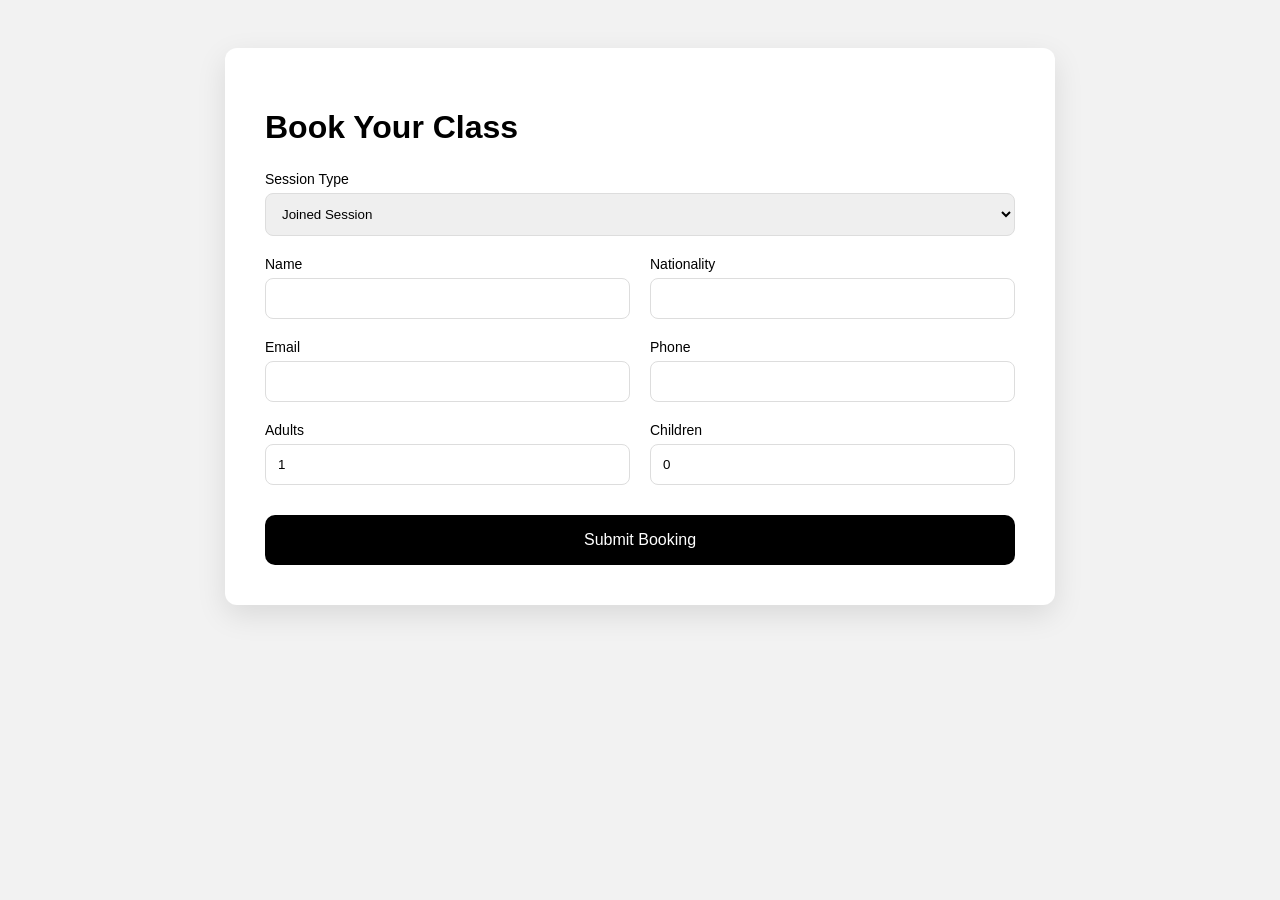
==== booking.html @ 8e8c26bf "Update booking.html" ====
<!DOCTYPE html>
<html>
<head>

<meta charset="UTF-8">
<title>Book Your Class</title>

<style>

body{
font-family: Arial;
background:#f2f2f2;
padding:40px;
}

.container{
max-width:750px;
margin:auto;
background:white;
padding:40px;
border-radius:12px;
box-shadow:0 10px 30px rgba(0,0,0,0.1);
}

h1{
margin-bottom:25px;
}

label{
font-size:14px;
margin-bottom:6px;
}

.grid{
display:grid;
grid-template-columns:1fr 1fr;
gap:20px;
margin-top:20px;
}

.field{
display:flex;
flex-direction:column;
}

input,select{
padding:12px;
border:1px solid #ddd;
border-radius:8px;
width:100%;
box-sizing:border-box;
}

button{
width:100%;
padding:16px;
margin-top:30px;
background:black;
color:white;
border:none;
border-radius:10px;
font-size:16px;
cursor:pointer;
}

button:disabled{
background:#999;
cursor:not-allowed;
}

#overlay{
position:fixed;
top:0;
left:0;
width:100%;
height:100%;
background:rgba(0,0,0,0.6);
display:none;
align-items:center;
justify-content:center;
color:white;
font-size:20px;
z-index:9999;
}

/* Mobile */

@media (max-width:600px){

.grid{
grid-template-columns:1fr;
}

}

</style>

</head>

<body>

<div class="container">

<h1>Book Your Class</h1>

<form id="bookingForm">

<input type="hidden" id="classID">
<input type="hidden" id="bookingDate">
<input type="hidden" id="bookingTime">

<div class="field">

<label>Session Type</label>

<select id="sessionType">
<option value="CLS001">Joined Session</option>
<option value="PRIVATE">Private Session</option>
</select>

</div>

<div class="grid">

<div class="field">
<label>Name</label>
<input type="text" id="name" required>
</div>

<div class="field">
<label>Nationality</label>
<input type="text" id="nationality">
</div>

<div class="field">
<label>Email</label>
<input type="email" id="email" required>
</div>

<div class="field">
<label>Phone</label>
<input type="text" id="phone" required>
</div>

<div class="field">
<label>Adults</label>
<input type="number" id="adults" value="1" min="1">
</div>

<div class="field">
<label>Children</label>
<input type="number" id="children" value="0" min="0">
</div>

</div>

<button id="submitBtn">Submit Booking</button>

</form>

</div>

<div id="overlay">Processing booking...</div>

<script>

const scriptURL = "https://script.google.com/macros/s/AKfycbzkoUpLUDR03lJnx6Bxunnd3AFJP7CXLpHtiYnA763w1mS019JZE_yutidiISJpSEdp/exec";

/* Get parameters from index.html */

const params = new URLSearchParams(window.location.search);

document.getElementById("classID").value = params.get("classID");
document.getElementById("bookingDate").value = params.get("date");
document.getElementById("bookingTime").value = params.get("time");

/* Submit booking */

const form = document.getElementById("bookingForm");
const overlay = document.getElementById("overlay");
const button = document.getElementById("submitBtn");

form.addEventListener("submit", function(e){

e.preventDefault();

button.disabled = true;
overlay.style.display = "flex";

const data = {

sessionType: document.getElementById("sessionType").value,
classID: document.getElementById("classID").value,
bookingDate: document.getElementById("bookingDate").value,
bookingTime: document.getElementById("bookingTime").value,
adults: document.getElementById("adults").value,
children: document.getElementById("children").value,
email: document.getElementById("email").value,
phone: document.getElementById("phone").value,
name: document.getElementById("name").value,
nationality: document.getElementById("nationality").value

};

fetch(scriptURL,{
method:"POST",
mode:"no-cors",
headers:{
"Content-Type":"application/json"
},
body:JSON.stringify(data)
})
.then(()=>{

overlay.style.display="none";
button.disabled=false;

alert("Booking submitted successfully");

form.reset();

})
.catch(err=>{

overlay.style.display="none";
button.disabled=false;

alert("Error submitting booking");

});

});

</script>

</body>

</html>
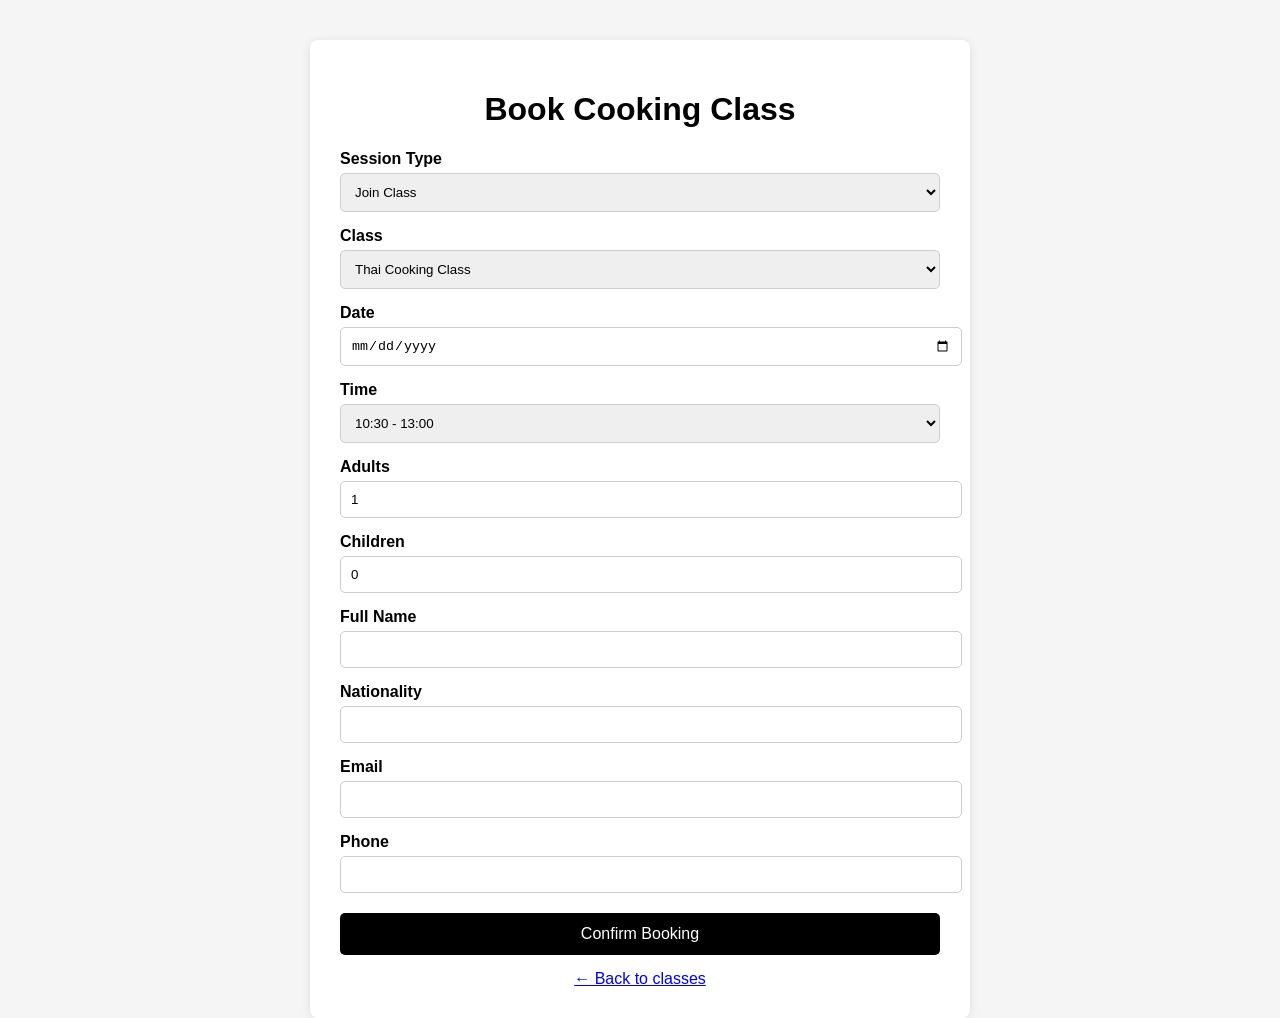
==== commit fad67368: "Update booking.html" ====
--- a/booking.html
+++ b/booking.html
@@ -1,96 +1,67 @@
 <!DOCTYPE html>
-<html>
+<html lang="en">
+
 <head>
+<meta charset="UTF-8">
+<meta name="viewport" content="width=device-width, initial-scale=1.0">
 
-<meta charset="UTF-8">
-<title>Book Your Class</title>
+<title>Book Cooking Class</title>
 
 <style>
 
 body{
 font-family: Arial;
-background:#f2f2f2;
-padding:40px;
+background:#f5f5f5;
+margin:0;
 }
 
 .container{
-max-width:750px;
+max-width:600px;
 margin:auto;
 background:white;
-padding:40px;
-border-radius:12px;
-box-shadow:0 10px 30px rgba(0,0,0,0.1);
+padding:30px;
+margin-top:40px;
+border-radius:8px;
+box-shadow:0 2px 10px rgba(0,0,0,0.1);
 }
 
 h1{
-margin-bottom:25px;
+text-align:center;
 }
 
 label{
-font-size:14px;
-margin-bottom:6px;
-}
-
-.grid{
-display:grid;
-grid-template-columns:1fr 1fr;
-gap:20px;
-margin-top:20px;
-}
-
-.field{
-display:flex;
-flex-direction:column;
+display:block;
+margin-top:15px;
+font-weight:bold;
 }
 
 input,select{
-padding:12px;
-border:1px solid #ddd;
-border-radius:8px;
 width:100%;
-box-sizing:border-box;
+padding:10px;
+margin-top:5px;
+border:1px solid #ccc;
+border-radius:5px;
 }
 
 button{
+margin-top:20px;
 width:100%;
-padding:16px;
-margin-top:30px;
+padding:12px;
 background:black;
 color:white;
 border:none;
-border-radius:10px;
+border-radius:5px;
 font-size:16px;
 cursor:pointer;
 }
 
-button:disabled{
-background:#999;
-cursor:not-allowed;
+button:hover{
+background:#333;
 }
 
-#overlay{
-position:fixed;
-top:0;
-left:0;
-width:100%;
-height:100%;
-background:rgba(0,0,0,0.6);
-display:none;
-align-items:center;
-justify-content:center;
-color:white;
-font-size:20px;
-z-index:9999;
-}
-
-/* Mobile */
-
-@media (max-width:600px){
-
-.grid{
-grid-template-columns:1fr;
-}
-
+.back{
+margin-top:15px;
+text-align:center;
 }
 
 </style>
@@ -101,138 +72,60 @@
 
 <div class="container">
 
-<h1>Book Your Class</h1>
+<h1>Book Cooking Class</h1>
 
 <form id="bookingForm">
 
-<input type="hidden" id="classID">
-<input type="hidden" id="bookingDate">
-<input type="hidden" id="bookingTime">
-
-<div class="field">
-
 <label>Session Type</label>
-
 <select id="sessionType">
-<option value="CLS001">Joined Session</option>
-<option value="PRIVATE">Private Session</option>
+<option value="CLASS">Join Class</option>
+<option value="PRIVATE">Private Class</option>
 </select>
 
-</div>
+<label>Class</label>
+<select id="classID">
+<option value="CLS001">Thai Cooking Class</option>
+<option value="CLS002">Evening Thai Cooking Class</option>
+</select>
 
-<div class="grid">
+<label>Date</label>
+<input type="date" id="date" required>
 
-<div class="field">
-<label>Name</label>
+<label>Time</label>
+<select id="time">
+<option value="10:30 - 13:00">10:30 - 13:00</option>
+<option value="15:30 - 19:00">15:30 - 19:00</option>
+</select>
+
+<label>Adults</label>
+<input type="number" id="adults" value="1" min="1">
+
+<label>Children</label>
+<input type="number" id="children" value="0">
+
+<label>Full Name</label>
 <input type="text" id="name" required>
-</div>
 
-<div class="field">
 <label>Nationality</label>
 <input type="text" id="nationality">
-</div>
 
-<div class="field">
 <label>Email</label>
 <input type="email" id="email" required>
-</div>
 
-<div class="field">
 <label>Phone</label>
-<input type="text" id="phone" required>
-</div>
+<input type="tel" id="phone" required>
 
-<div class="field">
-<label>Adults</label>
-<input type="number" id="adults" value="1" min="1">
-</div>
+<button type="submit">Confirm Booking</button>
 
-<div class="field">
-<label>Children</label>
-<input type="number" id="children" value="0" min="0">
+</form>
+
+<div class="back">
+<a href="index.html">← Back to classes</a>
 </div>
 
 </div>
 
-<button id="submitBtn">Submit Booking</button>
-
-</form>
-
-</div>
-
-<div id="overlay">Processing booking...</div>
-
-<script>
-
-const scriptURL = "https://script.google.com/macros/s/AKfycbzkoUpLUDR03lJnx6Bxunnd3AFJP7CXLpHtiYnA763w1mS019JZE_yutidiISJpSEdp/exec";
-
-/* Get parameters from index.html */
-
-const params = new URLSearchParams(window.location.search);
-
-document.getElementById("classID").value = params.get("classID");
-document.getElementById("bookingDate").value = params.get("date");
-document.getElementById("bookingTime").value = params.get("time");
-
-/* Submit booking */
-
-const form = document.getElementById("bookingForm");
-const overlay = document.getElementById("overlay");
-const button = document.getElementById("submitBtn");
-
-form.addEventListener("submit", function(e){
-
-e.preventDefault();
-
-button.disabled = true;
-overlay.style.display = "flex";
-
-const data = {
-
-sessionType: document.getElementById("sessionType").value,
-classID: document.getElementById("classID").value,
-bookingDate: document.getElementById("bookingDate").value,
-bookingTime: document.getElementById("bookingTime").value,
-adults: document.getElementById("adults").value,
-children: document.getElementById("children").value,
-email: document.getElementById("email").value,
-phone: document.getElementById("phone").value,
-name: document.getElementById("name").value,
-nationality: document.getElementById("nationality").value
-
-};
-
-fetch(scriptURL,{
-method:"POST",
-mode:"no-cors",
-headers:{
-"Content-Type":"application/json"
-},
-body:JSON.stringify(data)
-})
-.then(()=>{
-
-overlay.style.display="none";
-button.disabled=false;
-
-alert("Booking submitted successfully");
-
-form.reset();
-
-})
-.catch(err=>{
-
-overlay.style.display="none";
-button.disabled=false;
-
-alert("Error submitting booking");
-
-});
-
-});
-
-</script>
+<script src="js/booking.js"></script>
 
 </body>
-
 </html>
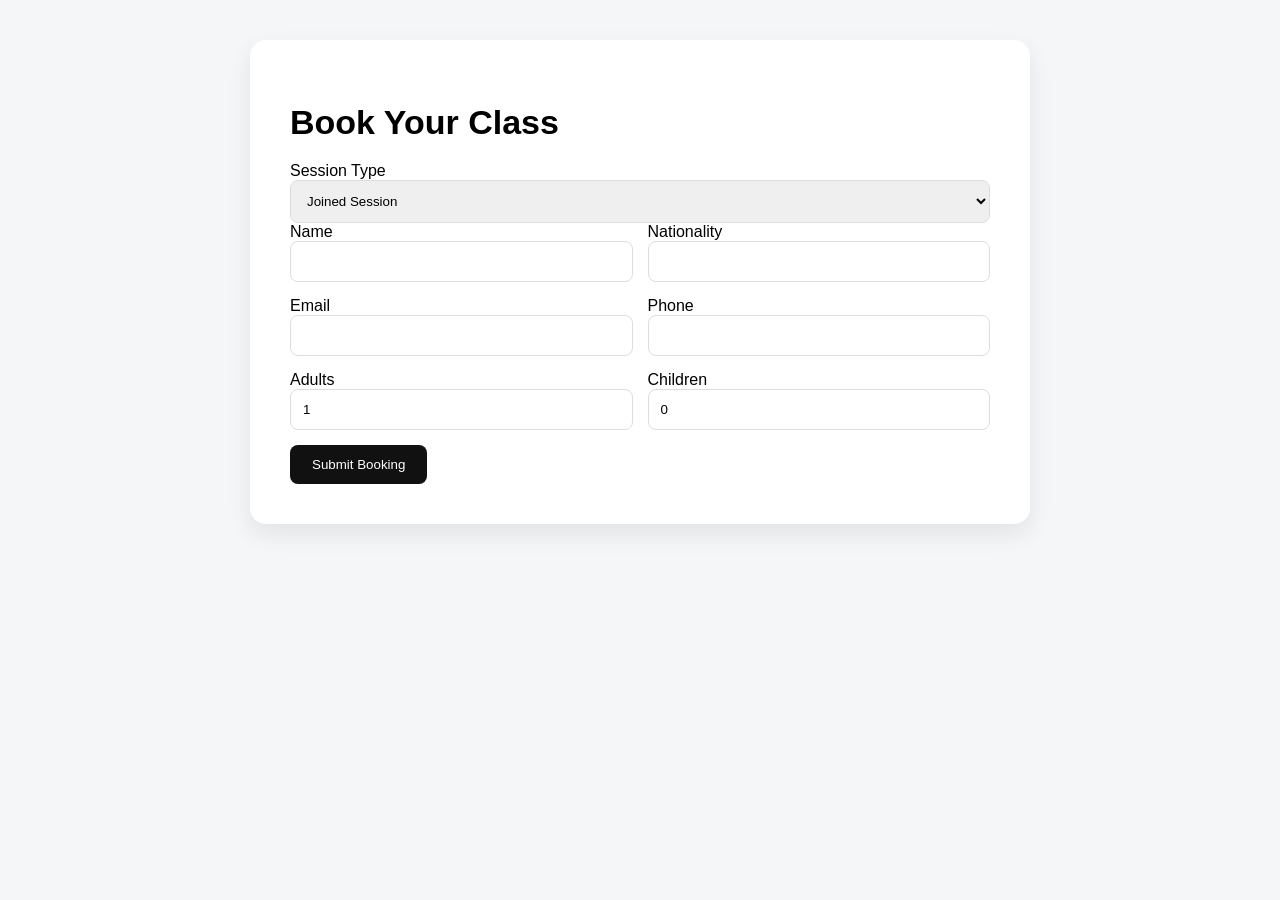
==== commit ac57e428: "Update booking.html" ====
--- a/booking.html
+++ b/booking.html
@@ -2,66 +2,46 @@
 <html lang="en">
 
 <head>
+
 <meta charset="UTF-8">
 <meta name="viewport" content="width=device-width, initial-scale=1.0">
 
-<title>Book Cooking Class</title>
+<title>Book Your Class</title>
+
+<link rel="stylesheet" href="style.css">
 
 <style>
 
-body{
-font-family: Arial;
-background:#f5f5f5;
-margin:0;
+.form-box{
+background:white;
+padding:40px;
+border-radius:16px;
+max-width:700px;
+margin:auto;
+box-shadow:0 10px 25px rgba(0,0,0,0.08);
 }
 
-.container{
-max-width:600px;
-margin:auto;
-background:white;
-padding:30px;
-margin-top:40px;
-border-radius:8px;
-box-shadow:0 2px 10px rgba(0,0,0,0.1);
+.form-grid{
+display:grid;
+grid-template-columns:1fr 1fr;
+gap:15px;
 }
 
-h1{
-text-align:center;
-}
-
-label{
-display:block;
-margin-top:15px;
-font-weight:bold;
+.form-group{
+display:flex;
+flex-direction:column;
 }
 
 input,select{
-width:100%;
-padding:10px;
-margin-top:5px;
-border:1px solid #ccc;
-border-radius:5px;
+
+padding:12px;
+border-radius:8px;
+border:1px solid #ddd;
+
 }
 
-button{
-margin-top:20px;
-width:100%;
-padding:12px;
-background:black;
-color:white;
-border:none;
-border-radius:5px;
-font-size:16px;
-cursor:pointer;
-}
-
-button:hover{
-background:#333;
-}
-
-.back{
-margin-top:15px;
-text-align:center;
+.full{
+grid-column:1 / -1;
 }
 
 </style>
@@ -72,60 +52,85 @@
 
 <div class="container">
 
-<h1>Book Cooking Class</h1>
+<div class="form-box">
+
+<h1>Book Your Class</h1>
 
 <form id="bookingForm">
 
+<input type="hidden" id="classid">
+<input type="hidden" id="classdate">
+<input type="hidden" id="classtime">
+
+<div class="form-group full">
+
 <label>Session Type</label>
-<select id="sessionType">
-<option value="CLASS">Join Class</option>
-<option value="PRIVATE">Private Class</option>
+
+<select id="session">
+
+<option value="Joined Session">Joined Session</option>
+<option value="Private Session">Private Session</option>
+
 </select>
 
-<label>Class</label>
-<select id="classID">
-<option value="CLS001">Thai Cooking Class</option>
-<option value="CLS002">Evening Thai Cooking Class</option>
-</select>
+</div>
 
-<label>Date</label>
-<input type="date" id="date" required>
+<div class="form-grid">
 
-<label>Time</label>
-<select id="time">
-<option value="10:30 - 13:00">10:30 - 13:00</option>
-<option value="15:30 - 19:00">15:30 - 19:00</option>
-</select>
+<div class="form-group">
 
-<label>Adults</label>
-<input type="number" id="adults" value="1" min="1">
+<label>Name</label>
+<input type="text" id="name" required>
 
-<label>Children</label>
-<input type="number" id="children" value="0">
+</div>
 
-<label>Full Name</label>
-<input type="text" id="name" required>
+<div class="form-group">
 
 <label>Nationality</label>
 <input type="text" id="nationality">
 
+</div>
+
+<div class="form-group">
+
 <label>Email</label>
 <input type="email" id="email" required>
 
+</div>
+
+<div class="form-group">
+
 <label>Phone</label>
-<input type="tel" id="phone" required>
+<input type="text" id="phone">
 
-<button type="submit">Confirm Booking</button>
+</div>
 
-</form>
+<div class="form-group">
 
-<div class="back">
-<a href="index.html">← Back to classes</a>
+<label>Adults</label>
+<input type="number" id="adult" value="1">
+
+</div>
+
+<div class="form-group">
+
+<label>Children</label>
+<input type="number" id="child" value="0">
+
 </div>
 
 </div>
 
-<script src="js/booking.js"></script>
+<button type="submit" class="full">Submit Booking</button>
+
+</form>
+
+</div>
+
+</div>
+
+<script src="booking.js"></script>
 
 </body>
+
 </html>
--- a/style.css
+++ b/style.css
@@ -0,0 +1,182 @@
+/* =========================
+GLOBAL
+========================= */
+
+body{
+font-family:'Segoe UI', Arial, sans-serif;
+background:#f5f6f8;
+margin:0;
+padding:40px;
+}
+
+.container{
+max-width:900px;
+margin:auto;
+}
+
+h1{
+font-size:34px;
+margin-bottom:20px;
+}
+
+/* =========================
+DATE FILTER
+========================= */
+
+.filter{
+margin-bottom:25px;
+display:flex;
+gap:10px;
+align-items:center;
+}
+
+.filter input{
+padding:10px 12px;
+border-radius:8px;
+border:1px solid #ddd;
+font-size:14px;
+}
+
+/* =========================
+CLASS LIST
+========================= */
+
+.class-list{
+display:flex;
+flex-direction:column;
+gap:20px;
+}
+
+/* =========================
+CLASS CARD
+========================= */
+
+.class-card{
+
+background:white;
+border-radius:16px;
+padding:24px;
+
+box-shadow:0 10px 25px rgba(0,0,0,0.08);
+
+transition:all .25s ease;
+
+}
+
+.class-card:hover{
+
+transform:translateY(-4px);
+box-shadow:0 15px 35px rgba(0,0,0,0.12);
+
+}
+
+/* =========================
+HEADER
+========================= */
+
+.class-header{
+
+display:flex;
+justify-content:space-between;
+align-items:center;
+
+cursor:pointer;
+
+}
+
+.class-title{
+
+font-size:20px;
+font-weight:600;
+
+}
+
+.class-date{
+
+font-size:14px;
+color:#666;
+
+}
+
+/* =========================
+DETAIL
+========================= */
+
+.class-detail{
+
+display:none;
+margin-top:18px;
+
+border-top:1px solid #eee;
+padding-top:18px;
+
+}
+
+.class-desc{
+
+color:#555;
+margin-bottom:10px;
+
+}
+
+.price{
+
+font-weight:600;
+margin-bottom:10px;
+
+}
+
+/* =========================
+BUTTON
+========================= */
+
+button{
+
+background:#111;
+color:white;
+
+border:none;
+
+padding:12px 22px;
+
+border-radius:8px;
+
+cursor:pointer;
+
+margin-top:15px;
+
+}
+
+button:hover{
+
+background:#333;
+
+}
+
+/* =========================
+LOADING
+========================= */
+
+.loading{
+
+color:#777;
+
+}
+
+/* =========================
+MOBILE
+========================= */
+
+@media(max-width:600px){
+
+body{
+padding:20px;
+}
+
+.class-header{
+flex-direction:column;
+align-items:flex-start;
+gap:6px;
+}
+
+}
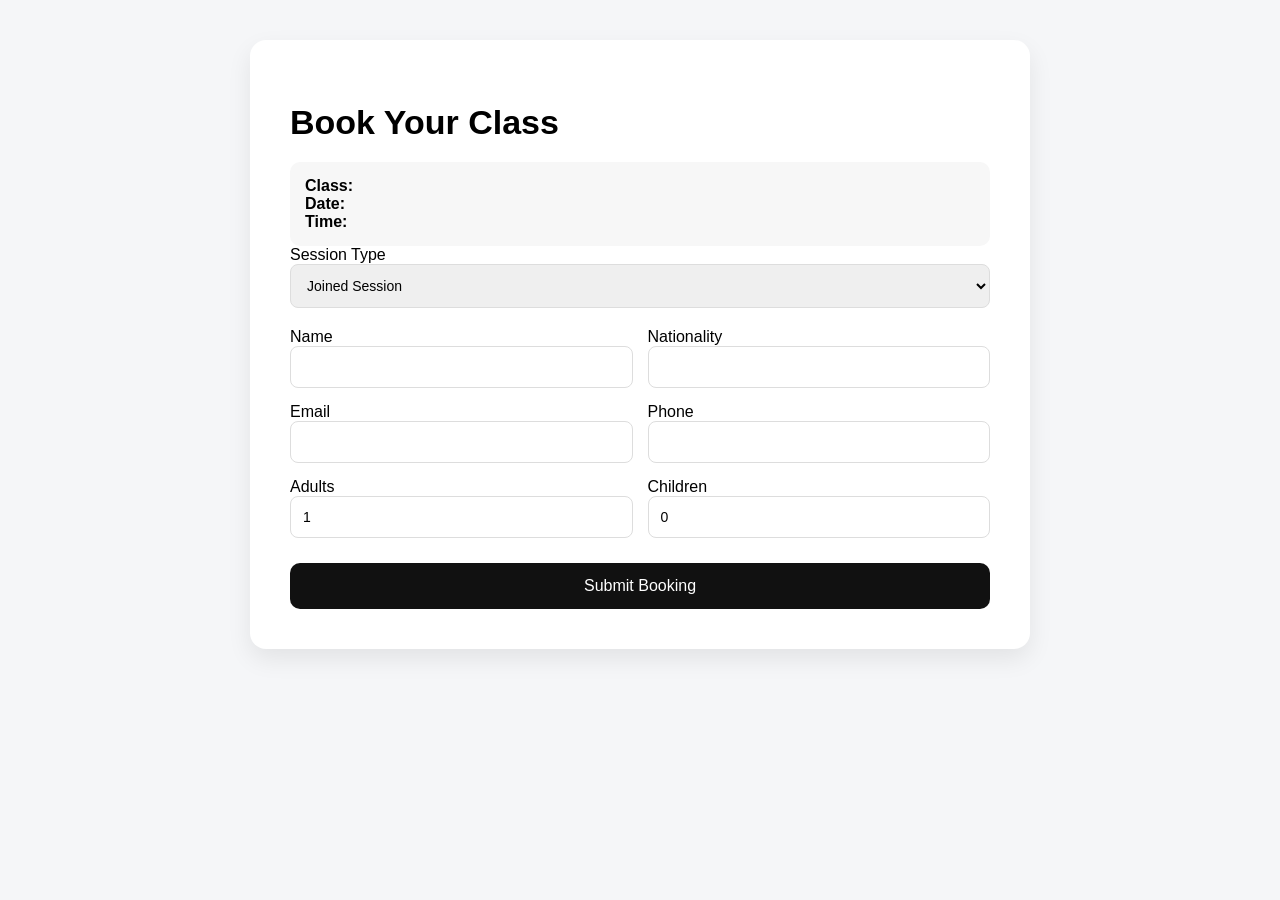
==== commit 8fc61da7: "Update booking.html" ====
--- a/booking.html
+++ b/booking.html
@@ -25,6 +25,7 @@
 display:grid;
 grid-template-columns:1fr 1fr;
 gap:15px;
+margin-top:20px;
 }
 
 .form-group{
@@ -33,15 +34,45 @@
 }
 
 input,select{
-
 padding:12px;
 border-radius:8px;
 border:1px solid #ddd;
-
+font-size:14px;
 }
 
 .full{
 grid-column:1 / -1;
+}
+
+.class-summary{
+background:#f7f7f7;
+padding:15px;
+border-radius:10px;
+margin-top:10px;
+}
+
+.submit-btn{
+
+width:100%;
+margin-top:25px;
+
+background:#111;
+color:white;
+
+border:none;
+
+padding:14px;
+
+border-radius:10px;
+
+font-size:16px;
+
+cursor:pointer;
+
+}
+
+.submit-btn:hover{
+background:#333;
 }
 
 </style>
@@ -56,13 +87,22 @@
 
 <h1>Book Your Class</h1>
 
+<!-- CLASS INFO -->
+<div class="class-summary">
+
+<div><strong>Class:</strong> <span id="className"></span></div>
+<div><strong>Date:</strong> <span id="classDate"></span></div>
+<div><strong>Time:</strong> <span id="classTime"></span></div>
+
+</div>
+
 <form id="bookingForm">
 
 <input type="hidden" id="classid">
 <input type="hidden" id="classdate">
 <input type="hidden" id="classtime">
 
-<div class="form-group full">
+<div class="form-group">
 
 <label>Session Type</label>
 
@@ -121,7 +161,9 @@
 
 </div>
 
-<button type="submit" class="full">Submit Booking</button>
+<button type="submit" class="submit-btn">
+Submit Booking
+</button>
 
 </form>
 
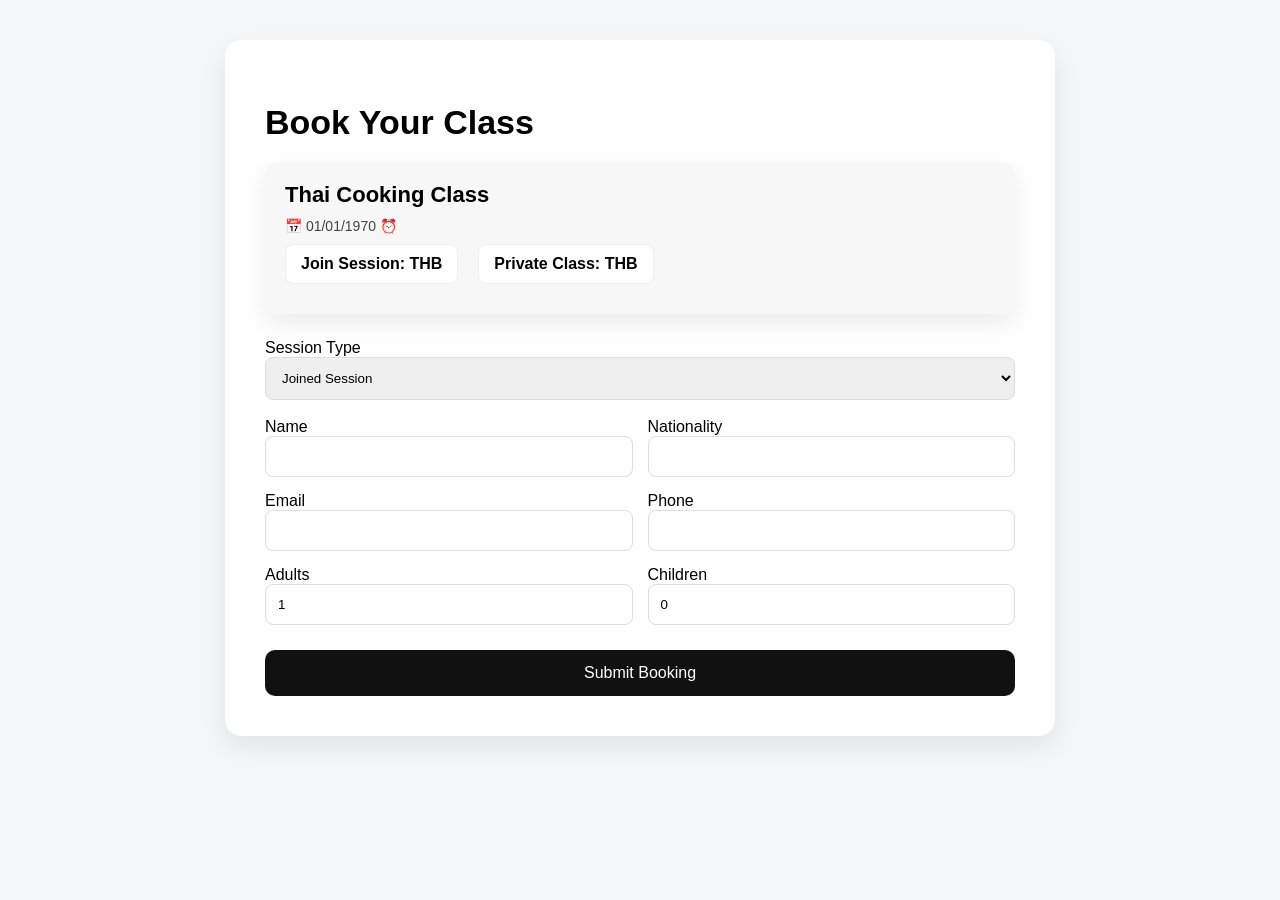
==== commit d3076bfb: "Update booking.html" ====
--- a/booking.html
+++ b/booking.html
@@ -16,39 +16,82 @@
 background:white;
 padding:40px;
 border-radius:16px;
-max-width:700px;
+max-width:750px;
 margin:auto;
 box-shadow:0 10px 25px rgba(0,0,0,0.08);
 }
 
+.class-card{
+
+background:#f7f7f7;
+border-radius:12px;
+padding:20px;
+margin-bottom:25px;
+
+}
+
+.class-name{
+
+font-size:22px;
+font-weight:600;
+margin-bottom:5px;
+
+}
+
+.class-desc{
+
+color:#666;
+margin-bottom:10px;
+
+}
+
+.class-info{
+
+font-size:14px;
+color:#444;
+margin-bottom:10px;
+
+}
+
+.price-box{
+
+display:flex;
+gap:20px;
+margin-top:10px;
+
+}
+
+.price{
+
+background:white;
+padding:10px 15px;
+border-radius:8px;
+border:1px solid #eee;
+font-weight:600;
+
+}
+
 .form-grid{
+
 display:grid;
 grid-template-columns:1fr 1fr;
 gap:15px;
-margin-top:20px;
+
 }
 
 .form-group{
+
 display:flex;
 flex-direction:column;
+
 }
 
 input,select{
+
 padding:12px;
 border-radius:8px;
 border:1px solid #ddd;
-font-size:14px;
-}
-
-.full{
-grid-column:1 / -1;
-}
-
-.class-summary{
-background:#f7f7f7;
-padding:15px;
-border-radius:10px;
-margin-top:10px;
+
 }
 
 .submit-btn{
@@ -72,7 +115,9 @@
 }
 
 .submit-btn:hover{
+
 background:#333;
+
 }
 
 </style>
@@ -87,12 +132,30 @@
 
 <h1>Book Your Class</h1>
 
-<!-- CLASS INFO -->
-<div class="class-summary">
-
-<div><strong>Class:</strong> <span id="className"></span></div>
-<div><strong>Date:</strong> <span id="classDate"></span></div>
-<div><strong>Time:</strong> <span id="classTime"></span></div>
+<!-- CLASS INFO CARD -->
+
+<div class="class-card">
+
+<div class="class-name" id="className"></div>
+
+<div class="class-desc" id="classDesc"></div>
+
+<div class="class-info">
+📅 <span id="classDate"></span>  
+⏰ <span id="classTime"></span>
+</div>
+
+<div class="price-box">
+
+<div class="price">
+Join Session: <span id="joinPrice"></span> THB
+</div>
+
+<div class="price">
+Private Class: <span id="privatePrice"></span> THB
+</div>
+
+</div>
 
 </div>
 
@@ -115,48 +178,38 @@
 
 </div>
 
+<br>
+
 <div class="form-grid">
 
 <div class="form-group">
-
 <label>Name</label>
 <input type="text" id="name" required>
-
-</div>
-
-<div class="form-group">
-
+</div>
+
+<div class="form-group">
 <label>Nationality</label>
 <input type="text" id="nationality">
-
-</div>
-
-<div class="form-group">
-
+</div>
+
+<div class="form-group">
 <label>Email</label>
 <input type="email" id="email" required>
-
-</div>
-
-<div class="form-group">
-
+</div>
+
+<div class="form-group">
 <label>Phone</label>
 <input type="text" id="phone">
-
-</div>
-
-<div class="form-group">
-
+</div>
+
+<div class="form-group">
 <label>Adults</label>
 <input type="number" id="adult" value="1">
-
-</div>
-
-<div class="form-group">
-
+</div>
+
+<div class="form-group">
 <label>Children</label>
 <input type="number" id="child" value="0">
-
 </div>
 
 </div>
